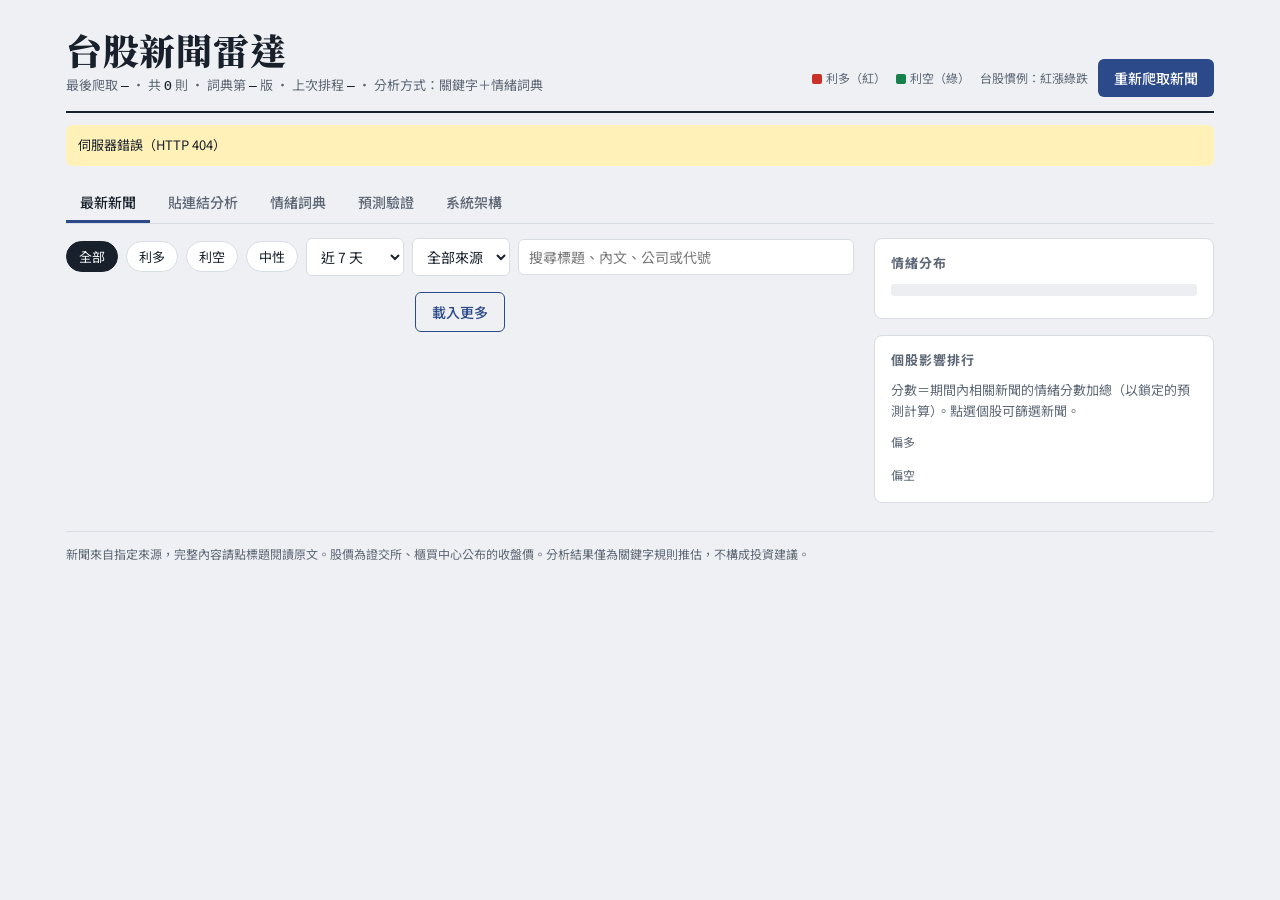
==== web/index.html @ 19d864b9 "first-edition" ====
<!doctype html>
<html lang="zh-Hant">
<head>
<meta charset="utf-8">
<meta name="viewport" content="width=device-width, initial-scale=1">
<title>台股新聞雷達</title>
<link rel="preconnect" href="https://fonts.googleapis.com">
<link rel="stylesheet" href="https://fonts.googleapis.com/css2?family=Noto+Sans+TC:wght@400;500;700&family=Noto+Serif+TC:wght@700;900&family=IBM+Plex+Mono:wght@400;500;600&display=swap">
<link rel="stylesheet" href="style.css">
</head>
<body>
<div class="wrap">
  <header class="top">
    <div>
      <h1>台股新聞雷達</h1>
      <div class="sub">最後爬取 <b id="updated">—</b> · 共 <b id="count">0</b> 則 · 詞典第 <b id="lexv">—</b> 版 · 上次排程 <b id="lastjob" title="">—</b> · 分析方式：關鍵字＋情緒詞典</div>
    </div>
    <div class="actions">
      <span class="legend"><span><i style="background:var(--up)"></i>利多（紅）</span><span><i style="background:var(--down)"></i>利空（綠）</span><span>台股慣例：紅漲綠跌</span></span>
      <button class="btn" id="crawl" title="開發用：立刻爬取一次，約需數分鐘">重新爬取新聞</button>
    </div>
  </header>
  <div class="banner" id="apiErr" hidden></div>
  <div class="log" id="log" hidden></div>

  <nav class="tabs" role="tablist">
    <button role="tab" aria-selected="true" data-tab="feed">最新新聞</button>
    <button role="tab" aria-selected="false" data-tab="try">貼連結分析</button>
    <button role="tab" aria-selected="false" data-tab="lex">情緒詞典</button>
    <button role="tab" aria-selected="false" data-tab="val">預測驗證</button>
    <button role="tab" aria-selected="false" data-tab="arch">系統架構</button>
  </nav>

  <section id="tab-feed">
    <div class="grid">
      <div>
        <div class="toolbar">
          <button class="chip" data-f="all" aria-pressed="true">全部</button>
          <button class="chip" data-f="pos" aria-pressed="false">利多</button>
          <button class="chip" data-f="neg" aria-pressed="false">利空</button>
          <button class="chip" data-f="neu" aria-pressed="false">中性</button>
          <select id="period" aria-label="期間"><option value="1">今天</option><option value="3">近 3 天</option><option value="7" selected>近 7 天</option><option value="30">近 30 天</option><option value="">全部期間</option></select>
          <select id="srcSel" aria-label="新聞來源"><option value="">全部來源</option></select>
          <input type="search" id="q" placeholder="搜尋標題、內文、公司或代號">
          <div class="filtnote" id="filtnote" hidden></div>
        </div>
        <div class="feed" id="feed"></div>
        <button class="btn ghost more" id="more" hidden>載入更多</button>
      </div>
      <aside class="side">
        <div class="panel">
          <h2 id="distH">情緒分布</h2>
          <div class="dist" id="dist"></div>
          <div class="distnums" id="distnums"></div>
        </div>
        <div class="panel">
          <h2>個股影響排行</h2>
          <div class="note">分數＝期間內相關新聞的情緒分數加總（以鎖定的預測計算）。點選個股可篩選新聞。</div>
          <div class="rank-h up">偏多</div>
          <ul class="rank" id="rankUp"></ul>
          <div class="rank-h down">偏空</div>
          <ul class="rank" id="rankDown"></ul>
        </div>
      </aside>
    </div>
  </section>

  <section id="tab-try" hidden>
    <div class="two">
      <div class="panel pad">
        <label class="lb" for="tUrl">新聞連結</label>
        <div class="row urlrow"><input type="url" class="full" id="tUrl" placeholder="貼上新聞網址，例如 https://money.udn.com/money/story/…"><button class="btn" id="tFetch">讀取並分析</button></div>
        <div class="fetchstat" id="tStat" role="status">貼上連結後按「讀取並分析」，伺服器會讀取網頁、擷取標題與內文，再自動分析。</div>
        <div class="srcline" id="tSrc"></div>
        <details class="manual" id="tManual" open>
          <summary>標題與內文（自動帶入，可修改；讀不到時可手動貼上）</summary>
          <label class="lb" for="tTitle">新聞標題</label>
          <input type="text" class="full" id="tTitle">
          <label class="lb" for="tBody">新聞內容</label>
          <textarea id="tBody"></textarea>
          <div class="row" style="margin-top:10px"><button class="btn ghost" id="tRun">重新分析</button><span class="note">修改內容後按這裡</span></div>
        </details>
      </div>
      <div id="tOut"></div>
    </div>
  </section>

  <section id="tab-lex" hidden>
    <div class="two">
      <div class="panel pad">
        <h2>利多詞（正分）</h2><div class="lex" id="lexPos"></div>
        <h2 style="margin-top:16px">利空詞（負分）</h2><div class="lex" id="lexNeg"></div>
        <h2 style="margin-top:16px">產業關鍵字 → 連動族群</h2><div class="lex" id="lexSec"></div>
        <p class="note">產業關鍵字請直接修改 <code>config/lexicon.json</code>，存檔後會自動建立新版本。</p>
      </div>
      <div class="panel pad">
        <h2>新增或修改情緒詞</h2>
        <p class="note">每次修改都會建立新的詞典版本，所有使用這個網站的人共用。已鎖定的預測不受影響，之後新抓到的新聞才會用新版詞典。</p>
        <label class="lb" for="nw">詞彙</label>
        <input type="text" class="full" id="nw" placeholder="例如：漲價效應">
        <label class="lb" for="nwt">分數（正數為利多、負數為利空；輸入既有的詞會改成新分數）</label>
        <div class="row"><input type="number" id="nwt" value="1.5" step="0.5" min="-5" max="5" style="width:110px"><button class="btn" id="nwAdd">存入詞典</button></div>
        <p class="note" id="nwMsg"></p>
        <h2 style="margin-top:18px">版本紀錄</h2>
        <ul class="vers" id="lexVers"></ul>
        <h2 style="margin-top:18px">判斷規則</h2>
        <p class="note">1. 標題中的詞權重 ×1.5。<br>2. 同一句中詞前 5 字內出現「未、不、無、沒有、並非」會把分數反轉，例如「未見砍單」算利多。<br>3. 前方有「大幅、強勁、明顯」等詞時分數 ×1.5。<br>4. 新聞直接提到的公司，取「提到它的那幾句」的分數；只提到產業關鍵字的，相關族群取一半分數，標為「產業連動」。<br>5. 總分 ≥ 1 為利多、≤ −1 為利空，絕對值 ≥ 4 為高影響。</p>
      </div>
    </div>
  </section>

  <section id="tab-val" hidden>
    <div class="panel vctrl">
      <label>預測<select id="vLex"><option value="">原始預測（鎖定）</option></select></label>
      <label>觀察期間<span class="seg" id="vH"><button data-v="1" aria-pressed="false">隔日</button><button data-v="3" aria-pressed="true">3 日</button><button data-v="5" aria-pressed="false">5 日</button><button data-v="10" aria-pressed="false">10 日</button></span></label>
      <label>比較基準<span class="seg" id="vB"><button data-v="excess" aria-pressed="true">扣除大盤</button><button data-v="raw" aria-pressed="false">個股漲跌</button></span></label>
      <label>個股範圍<span class="seg" id="vS"><button data-v="all" aria-pressed="true">含產業連動</button><button data-v="direct" aria-pressed="false">只看直接提及</button></span></label>
      <label for="vThr">「持平」門檻 ±%<input type="number" id="vThr" value="1" min="0" max="10" step="0.5" style="width:90px"></label>
      <button class="btn ghost" id="vRecalc" title="用目前的詞典重新分析所有新聞，另存成重算結果，不改原始預測">用目前詞典重算</button>
    </div>
    <div class="warnbar" id="vWarn"></div>
    <div class="tiles" id="vTiles"></div>
    <div class="vgrid">
      <div class="panel pad chartbox">
        <h2>新聞發布前後的平均累積報酬</h2>
        <div class="note" id="vChartNote"></div>
        <div id="vChart"></div>
      </div>
      <div class="panel pad">
        <h2>影響程度 vs 命中率</h2>
        <div class="note">分數越強的預測應該越準；如果「高」沒有比「低」準，代表詞典權重需要調整。</div>
        <div id="vStr"></div>
        <h2 style="margin-top:16px">驗證規則</h2>
        <p class="note">基準價：新聞在 13:30 收盤前發布，取前一交易日收盤；收盤後發布，取當日收盤。<br>實際方向：第 N 個交易日的報酬（或扣除大盤後的超額報酬）高於門檻為漲、低於負門檻為跌，其餘為持平。<br>命中：預測利多且實際漲，或預測利空且實際跌。中性預測不計入命中率。<br>交易日以證交所公布的開市日為準（颱風、國定假日休市不算）。</p>
      </div>
    </div>
    <div class="panel pad" style="margin-top:16px">
      <div class="row" style="justify-content:space-between"><h2 style="margin:0">逐筆驗證結果</h2>
        <span class="row" id="vRowF"><button class="chip" data-f="all" aria-pressed="true">全部</button><button class="chip" data-f="hit" aria-pressed="false">命中</button><button class="chip" data-f="miss" aria-pressed="false">未命中</button><button class="chip" data-f="wait" aria-pressed="false">待驗證</button></span></div>
      <div class="tblwrap"><table class="vt"><thead><tr><th>新聞日期</th><th>新聞</th><th>個股</th><th>預測</th><th>基準價 → 第 N 日</th><th id="vRetH">超額報酬</th><th>結果</th></tr></thead><tbody id="vRows"></tbody></table></div>
    </div>
    <div class="panel src-panel">
      <h2>收盤價資料</h2>
      <p class="note" id="pRange"></p>
      <div class="row"><button class="btn ghost" id="pUpdate">抓取最新收盤價</button><span class="note">從證交所、櫃買中心抓還沒有的交易日（每天收盤後排程也會自動跑）。</span></div>
      <details class="manual">
        <summary>匯入收盤價 CSV（官方資料抓不到時使用）</summary>
        <label class="lb" for="pFile">檔案（日期, 代號, 收盤價）</label>
        <input type="file" id="pFile" accept=".csv,text/csv,text/plain">
        <pre>日期,代號,收盤價
2026/09/01,2330,1985
115/09/01,2408,182.5
2026-09-01,TAIEX,32150.6</pre>
        <p class="note">日期可用西元或民國年。大盤代號填 TAIEX、加權指數或大盤，用來計算超額報酬。</p>
        <textarea id="pText" placeholder="或直接把 CSV 內容貼在這裡" style="min-height:110px"></textarea>
        <div class="row" style="margin-top:10px"><button class="btn" id="pImport">匯入</button></div>
      </details>
      <p class="note" id="pMsg"></p>
    </div>
  </section>

  <section id="tab-arch" hidden>
    <div class="panel pad">
      <h2>運作流程</h2>
      <ol class="arch">
        <li><b>爬蟲</b>讀各來源的 RSS 或文章列表頁，再讀文章頁取標題、時間與內文。每個網址先檢查 robots.txt，同一網站請求有間隔。</li>
        <li><b>原文連結</b>每則新聞以原文網址為唯一鍵，沒有網址就不收錄；網址會先去掉追蹤參數。</li>
        <li><b>去重與儲存</b>網址相同、或 3 天內標題相同的視為同一則，存進 SQLite。</li>
        <li><b>詞典分析</b>套用與原型相同的規則，再加上公司短名稱排除規則與產業連動的句子限制。</li>
        <li><b>鎖定預測</b>新聞存檔當下就把分數與詞典版本存檔，資料庫禁止事後修改。</li>
        <li><b>收盤價</b>收盤後抓證交所、櫃買中心的官方收盤價與加權指數。</li>
        <li><b>自動驗證</b>比對新聞後第 N 個交易日的股價，計算命中率；依結果調整詞典，再用「重算」比較新舊詞典。</li>
        <li><b>網站</b>這個頁面所有資料都來自後端 API（說明在 <a class="origlink" href="/docs" target="_blank">/docs</a>）。</li>
      </ol>
      <p class="note" id="srcStatus" style="margin-top:12px"></p>
    </div>
  </section>

  <footer>新聞來自指定來源，完整內容請點標題閱讀原文。股價為證交所、櫃買中心公布的收盤價。分析結果僅為關鍵字規則推估，不構成投資建議。</footer>
</div>
<script src="app.js"></script>
</body>
</html>
---- web/style.css ----
/* 台股新聞雷達：沿用原型 news-radar.html 的樣式。交易終端風格的雙欄 —— 左邊新聞串流，右邊個股影響排行 */
:root{
  --bg:#EEF0F3; --panel:#FFFFFF; --ink:#18202B; --muted:#5D6776; --line:#D9DDE4;
  --accent:#2C4A8A; --accent-soft:#E3E9F6;
  --up:#C8322A; --up-soft:#FBE7E5; --down:#16804A; --down-soft:#E2F3EA; --flat:#7A8494; --flat-soft:#ECEEF1;
  --hl:#FFF1B8;
  --f-display:"Noto Serif TC","Songti TC",serif;
  --f-body:"Noto Sans TC","PingFang TC","Microsoft JhengHei",system-ui,sans-serif;
  --f-mono:"IBM Plex Mono",ui-monospace,Menlo,monospace;
}
@media (prefers-color-scheme: dark){:root:not([data-theme="light"]){
  --bg:#12161D; --panel:#1A1F28; --ink:#E6E9EE; --muted:#9AA3B2; --line:#2B323E;
  --accent:#8EA9E8; --accent-soft:#232D44;
  --up:#F0675C; --up-soft:#3A2224; --down:#4CC48A; --down-soft:#1C3329; --flat:#9AA3B2; --flat-soft:#262C36;
  --hl:#4A4220; color-scheme:dark}}
:root[data-theme="dark"]{
  --bg:#12161D; --panel:#1A1F28; --ink:#E6E9EE; --muted:#9AA3B2; --line:#2B323E;
  --accent:#8EA9E8; --accent-soft:#232D44;
  --up:#F0675C; --up-soft:#3A2224; --down:#4CC48A; --down-soft:#1C3329; --flat:#9AA3B2; --flat-soft:#262C36;
  --hl:#4A4220; color-scheme:dark}
*{box-sizing:border-box}
body{background:var(--bg);color:var(--ink);font-family:var(--f-body);font-size:15px;line-height:1.6}
.wrap{max-width:1180px;margin:0 auto;padding-left:max(16px,env(safe-area-inset-left,0px));padding-right:max(16px,env(safe-area-inset-right,0px));padding-block:20px 48px}
header.top{display:flex;flex-wrap:wrap;gap:12px 24px;align-items:flex-end;justify-content:space-between;border-bottom:2px solid var(--ink);padding-bottom:14px}
h1{font-family:var(--f-display);font-weight:900;font-size:clamp(26px,4vw,36px);margin:0;letter-spacing:.02em;line-height:1.2}
.sub{color:var(--muted);font-size:13px;margin-top:4px}
.sub b{font-family:var(--f-mono);font-weight:500;color:var(--ink)}
.proto{display:inline-block;font-size:11px;letter-spacing:.08em;border:1px solid var(--accent);color:var(--accent);padding:1px 7px;border-radius:3px;margin-left:8px;vertical-align:middle;font-family:var(--f-body)}
.actions{display:flex;gap:10px;align-items:center;flex-wrap:wrap}
button{font-family:inherit;font-size:14px;cursor:pointer}
.btn{background:var(--accent);color:var(--panel);border:0;padding:9px 16px;border-radius:6px;font-weight:500}
.btn:hover{filter:brightness(1.1)}
.btn:disabled{opacity:.6;cursor:progress}
.btn.ghost{background:transparent;color:var(--accent);border:1px solid var(--accent)}
:focus-visible{outline:2px solid var(--accent);outline-offset:2px}
.legend{font-size:12px;color:var(--muted);display:flex;gap:10px;align-items:center}
.legend i{display:inline-block;width:10px;height:10px;border-radius:2px;margin-right:4px;vertical-align:-1px}

.log{font-family:var(--f-mono);font-size:12px;background:var(--panel);border:1px solid var(--line);border-radius:6px;padding:10px 12px;margin-top:14px;color:var(--muted);max-height:150px;overflow:auto}
.log div::before{content:"› ";color:var(--accent)}

nav.tabs{display:flex;gap:4px;margin:18px 0 14px;border-bottom:1px solid var(--line);overflow-x:auto}
nav.tabs button{background:none;border:0;border-bottom:3px solid transparent;padding:8px 14px;color:var(--muted);font-weight:500;white-space:nowrap}
nav.tabs button[aria-selected="true"]{color:var(--ink);border-bottom-color:var(--accent)}

.grid{display:grid;grid-template-columns:minmax(0,1fr) 340px;gap:20px;align-items:start}
@media (max-width:900px){.grid{grid-template-columns:minmax(0,1fr)}}

.panel{background:var(--panel);border:1px solid var(--line);border-radius:8px}
.side{display:flex;flex-direction:column;gap:16px}
.side .panel{padding:14px 16px}
.panel h2{font-size:13px;letter-spacing:.08em;color:var(--muted);margin:0 0 10px;font-weight:700}

.dist{display:flex;height:12px;border-radius:3px;overflow:hidden;background:var(--flat-soft)}
.dist span{display:block;height:100%}
.distnums{display:flex;justify-content:space-between;font-size:13px;margin-top:8px;font-variant-numeric:tabular-nums}
.distnums b{font-family:var(--f-mono);font-size:20px;display:block;line-height:1.2}

.rank{list-style:none;margin:0;padding:0;display:flex;flex-direction:column;gap:2px}
.rank li button{width:100%;display:grid;grid-template-columns:44px 1fr 74px 42px;gap:8px;align-items:center;background:none;border:0;padding:6px 4px;border-radius:4px;text-align:left;color:var(--ink)}
.rank li button:hover,.rank li button[aria-pressed="true"]{background:var(--accent-soft)}
.code{font-family:var(--f-mono);font-size:12px;color:var(--muted)}
.bar{height:8px;background:var(--flat-soft);border-radius:2px;position:relative;overflow:hidden}
.bar span{position:absolute;top:0;bottom:0;left:0;border-radius:2px}
.num{font-family:var(--f-mono);font-size:13px;text-align:right;font-variant-numeric:tabular-nums}
.up{color:var(--up)} .down{color:var(--down)} .flat{color:var(--flat)}
.rank-h{font-size:12px;color:var(--muted);margin:10px 0 4px}

.toolbar{display:flex;flex-wrap:wrap;gap:8px;align-items:center;margin-bottom:12px}
.chip{border:1px solid var(--line);background:var(--panel);color:var(--ink);padding:5px 12px;border-radius:999px;font-size:13px}
.chip[aria-pressed="true"]{background:var(--ink);color:var(--panel);border-color:var(--ink)}
input[type=search],input[type=text],input[type=number],textarea,select{font-family:inherit;font-size:14px;color:var(--ink);background:var(--panel);border:1px solid var(--line);border-radius:6px;padding:7px 10px}
input[type=search]{flex:1;min-width:160px}
.filtnote{font-size:13px;color:var(--muted);width:100%}
.filtnote button{background:none;border:0;color:var(--accent);text-decoration:underline;padding:0}

.feed{display:flex;flex-direction:column;gap:12px}
article.news{background:var(--panel);border:1px solid var(--line);border-radius:8px;display:grid;grid-template-columns:6px minmax(0,1fr);overflow:hidden}
article.news .stripe{background:var(--flat)}
article.news.pos .stripe{background:var(--up)} article.news.neg .stripe{background:var(--down)}
.nbody{padding:14px 16px;min-width:0}
.meta{display:flex;flex-wrap:wrap;gap:6px 12px;align-items:center;font-size:12px;color:var(--muted)}
.pill{font-size:12px;font-weight:700;padding:2px 9px;border-radius:3px}
.pill.pos{background:var(--up-soft);color:var(--up)} .pill.neg{background:var(--down-soft);color:var(--down)} .pill.neu{background:var(--flat-soft);color:var(--flat)}
.score{font-family:var(--f-mono);font-weight:600}
article h3{font-size:17px;margin:6px 0 4px;line-height:1.45;text-wrap:balance}
.text{color:var(--muted);font-size:14px;margin:0}
mark{background:none;color:inherit;padding:0 1px;border-radius:2px}
mark.k-pos{background:var(--up-soft);color:var(--up);font-weight:500}
mark.k-neg{background:var(--down-soft);color:var(--down);font-weight:500}
mark.k-stock{box-shadow:inset 0 -2px 0 var(--accent);color:var(--ink);font-weight:500}
mark.k-sector{box-shadow:inset 0 -1px 0 var(--muted);color:var(--ink)}
mark.k-negator{background:var(--hl);color:var(--ink)}
details.why{margin-top:10px;border-top:1px dashed var(--line);padding-top:8px}
details.why summary{cursor:pointer;font-size:13px;color:var(--accent);font-weight:500}
.impacts{display:flex;flex-direction:column;gap:6px;margin-top:8px}
.imp{display:grid;grid-template-columns:118px 64px minmax(0,1fr);gap:10px;font-size:13px;align-items:baseline}
@media (max-width:520px){.imp{grid-template-columns:1fr auto}.imp .reason{grid-column:1/-1}}
.imp .nm b{font-weight:700}
.imp .reason{color:var(--muted)}
.hits{font-size:12px;color:var(--muted);margin-top:8px}
.tags{display:flex;flex-wrap:wrap;gap:6px;margin-top:10px}
.stag{font-size:12px;border:1px solid var(--line);border-radius:4px;padding:1px 7px;display:inline-flex;gap:5px;align-items:baseline}
.stag .code{font-size:11px}
.empty{padding:28px;text-align:center;color:var(--muted);background:var(--panel);border:1px dashed var(--line);border-radius:8px}

.two{display:grid;grid-template-columns:minmax(0,1fr) minmax(0,1fr);gap:20px;align-items:start}
@media (max-width:820px){.two{grid-template-columns:minmax(0,1fr)}}
.pad{padding:16px}
label.lb{display:block;font-size:13px;font-weight:500;margin:10px 0 4px}
textarea{width:100%;min-height:150px;resize:vertical;line-height:1.6}
input[type=text].full{width:100%}
.row{display:flex;gap:8px;flex-wrap:wrap;align-items:center}
.lex{display:flex;flex-wrap:wrap;gap:6px}
.lex span{font-size:13px;padding:2px 8px;border-radius:4px;font-variant-numeric:tabular-nums}
.lex .p{background:var(--up-soft);color:var(--up)} .lex .n{background:var(--down-soft);color:var(--down)}
.lex .c{background:var(--accent-soft);color:var(--accent)}
.lex small{font-family:var(--f-mono);opacity:.8;margin-left:4px}
.lex button{background:none;border:0;color:inherit;padding:0 0 0 4px;font-size:13px}
.note{font-size:13px;color:var(--muted)}
.arch{list-style:none;margin:0;padding:0;display:grid;grid-template-columns:repeat(auto-fit,minmax(170px,1fr));gap:10px;counter-reset:s}
.arch li{border:1px solid var(--line);border-radius:6px;padding:10px 12px;counter-increment:s;font-size:13px;color:var(--muted)}
.arch li b{display:block;color:var(--ink);font-size:14px}
.arch li b::before{content:counter(s) ". ";font-family:var(--f-mono);color:var(--accent)}
a.orig{color:inherit;text-decoration:none}a.orig:hover{text-decoration:underline}
.origlink{color:var(--accent);font-weight:500;text-decoration:none}.origlink:hover{text-decoration:underline}
table.vt a.orig{font-weight:500}
.urlrow{flex-wrap:nowrap}.urlrow input{min-width:0}
@media (max-width:520px){.urlrow{flex-wrap:wrap}}
.fetchstat{font-size:13px;color:var(--muted);margin-top:8px;padding:8px 10px;border-radius:6px;background:var(--bg)}
.fetchstat.ok{color:var(--accent);background:var(--accent-soft)}.fetchstat.bad{color:var(--ink);background:var(--hl)}
.srcline{font-size:13px;margin-top:8px;color:var(--muted)}
details.manual{margin-top:14px;border-top:1px solid var(--line);padding-top:10px}
details.manual summary{cursor:pointer;font-size:13px;font-weight:500;color:var(--ink)}
footer{margin-top:28px;font-size:12px;color:var(--muted);border-top:1px solid var(--line);padding-top:12px}
@media (prefers-reduced-motion:no-preference){article.news.fresh{animation:in .5s ease}@keyframes in{from{background:var(--accent-soft)}to{background:var(--panel)}}}
.vctrl{display:flex;flex-wrap:wrap;gap:10px 18px;align-items:end;padding:14px 16px}
.vctrl label{display:flex;flex-direction:column;gap:4px;font-size:12px;color:var(--muted);font-weight:500}
.seg{display:inline-flex;border:1px solid var(--line);border-radius:6px;overflow:hidden}
.seg button{background:var(--panel);color:var(--ink);border:0;padding:6px 12px;font-size:13px}
.seg button+button{border-left:1px solid var(--line)}
.seg button[aria-pressed="true"]{background:var(--ink);color:var(--panel)}
.tiles{display:grid;grid-template-columns:repeat(5,minmax(0,1fr));gap:12px;margin:16px 0}
@media (max-width:820px){.tiles{grid-template-columns:repeat(2,minmax(0,1fr))}}
.tile{background:var(--panel);border:1px solid var(--line);border-radius:8px;padding:12px 14px}
.tile .k{font-size:12px;color:var(--muted)}
.tile .v{font-family:var(--f-mono);font-size:26px;font-weight:600;line-height:1.25;font-variant-numeric:tabular-nums}
.tile .s{font-size:12px;color:var(--muted)}
.vgrid{display:grid;grid-template-columns:minmax(0,1.6fr) minmax(0,1fr);gap:16px;align-items:start}
@media (max-width:900px){.vgrid{grid-template-columns:minmax(0,1fr)}}
.chartbox svg{width:100%;height:auto;display:block}
.chartbox text{fill:var(--muted);font-family:var(--f-mono);font-size:11px}
.sbar{display:grid;grid-template-columns:48px minmax(0,1fr) 92px;gap:10px;align-items:center;font-size:13px;margin:8px 0}
.sbar .track{height:14px;background:var(--flat-soft);border-radius:3px;position:relative;overflow:hidden}
.sbar .track span{position:absolute;inset:0 auto 0 0;background:var(--accent);border-radius:3px}
.sbar .track i{position:absolute;top:-2px;bottom:-2px;left:50%;border-left:1px dashed var(--muted)}
.tblwrap{overflow-x:auto;margin-top:10px}
table.vt{width:100%;border-collapse:collapse;font-size:13px;min-width:720px}
table.vt th{text-align:left;font-weight:500;color:var(--muted);font-size:12px;border-bottom:1px solid var(--line);padding:8px 6px;white-space:nowrap}
table.vt td{border-bottom:1px solid var(--line);padding:8px 6px;vertical-align:top}
table.vt td.n{font-family:var(--f-mono);text-align:right;white-space:nowrap;font-variant-numeric:tabular-nums}
table.vt .ttl{max-width:300px}
.res{font-weight:700;font-size:12px;padding:2px 8px;border-radius:3px;white-space:nowrap}
.res.ok{background:var(--accent-soft);color:var(--accent)} .res.bad{background:var(--flat-soft);color:var(--muted);text-decoration:line-through}
.res.wait{border:1px dashed var(--line);color:var(--muted)}
.src-panel{padding:14px 16px;margin-top:16px}
.src-panel pre{font-family:var(--f-mono);font-size:12px;background:var(--bg);border:1px solid var(--line);border-radius:6px;padding:8px 10px;overflow-x:auto;margin:6px 0}
.err{color:var(--down);font-size:13px}
.warnbar{font-size:13px;background:var(--accent-soft);color:var(--ink);border-radius:6px;padding:8px 12px;margin-top:12px}
/* ---------- 正式版新增 ---------- */
.more{display:block;margin:4px auto 0}
.fulltext summary{cursor:pointer;font-size:13px;color:var(--accent);margin-top:6px}
.fulltext p{white-space:pre-line}
.vers{list-style:none;margin:6px 0 0;padding:0;font-size:13px;color:var(--muted);max-height:220px;overflow:auto}
.vers li{padding:3px 0;border-bottom:1px dashed var(--line)}
.vers b{font-family:var(--f-mono);color:var(--ink);font-weight:500;margin-right:6px}
.banner{font-size:13px;border-radius:6px;padding:10px 12px;margin-top:12px;background:var(--hl);color:var(--ink)}
article.news h2{font-size:13px;letter-spacing:.08em;color:var(--muted);font-weight:700}
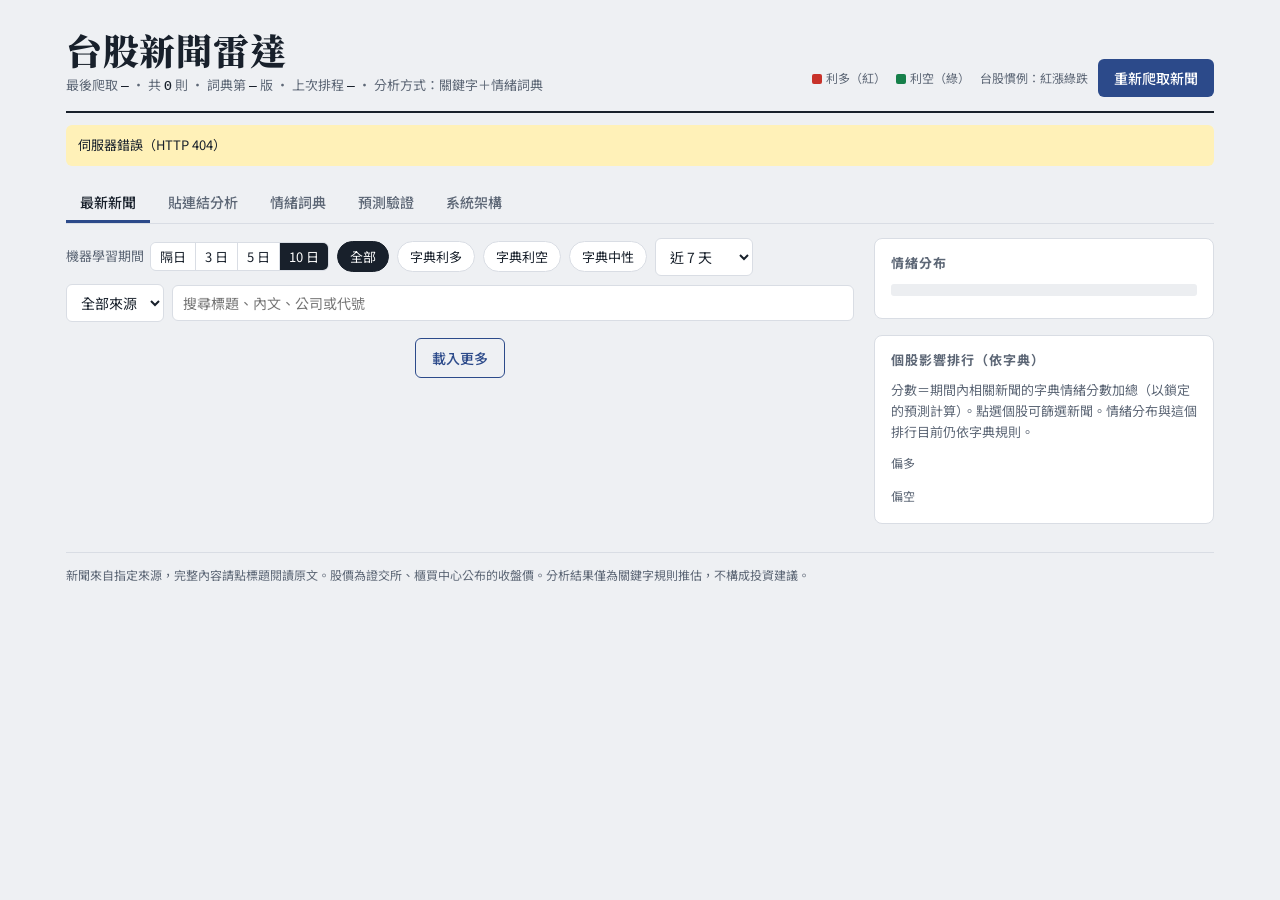
==== commit 181581d1: "machine learning" ====
--- a/web/index.html
+++ b/web/index.html
@@ -17,7 +17,8 @@
     </div>
     <div class="actions">
       <span class="legend"><span><i style="background:var(--up)"></i>利多（紅）</span><span><i style="background:var(--down)"></i>利空（綠）</span><span>台股慣例：紅漲綠跌</span></span>
-      <button class="btn" id="crawl" title="開發用：立刻爬取一次，約需數分鐘">重新爬取新聞</button>
+      <span class="hint" id="crawlHint" hidden></span>
+      <button class="btn" id="crawl" title="立刻爬取一次，約需數分鐘">重新爬取新聞<span class="badge" id="crawlBadge" hidden></span></button>
     </div>
   </header>
   <div class="banner" id="apiErr" hidden></div>
@@ -35,10 +36,11 @@
     <div class="grid">
       <div>
         <div class="toolbar">
+          <label class="mlh" title="機器學習每個觀察期間各有一個模型；切換後列表上的判斷跟著換">機器學習期間<span class="seg" id="mlH"><button data-v="1" aria-pressed="false">隔日</button><button data-v="3" aria-pressed="false">3 日</button><button data-v="5" aria-pressed="false">5 日</button><button data-v="10" aria-pressed="true">10 日</button></span></label>
           <button class="chip" data-f="all" aria-pressed="true">全部</button>
-          <button class="chip" data-f="pos" aria-pressed="false">利多</button>
-          <button class="chip" data-f="neg" aria-pressed="false">利空</button>
-          <button class="chip" data-f="neu" aria-pressed="false">中性</button>
+          <button class="chip" data-f="pos" aria-pressed="false" title="依字典規則篩選">字典利多</button>
+          <button class="chip" data-f="neg" aria-pressed="false" title="依字典規則篩選">字典利空</button>
+          <button class="chip" data-f="neu" aria-pressed="false" title="依字典規則篩選">字典中性</button>
           <select id="period" aria-label="期間"><option value="1">今天</option><option value="3">近 3 天</option><option value="7" selected>近 7 天</option><option value="30">近 30 天</option><option value="">全部期間</option></select>
           <select id="srcSel" aria-label="新聞來源"><option value="">全部來源</option></select>
           <input type="search" id="q" placeholder="搜尋標題、內文、公司或代號">
@@ -54,8 +56,8 @@
           <div class="distnums" id="distnums"></div>
         </div>
         <div class="panel">
-          <h2>個股影響排行</h2>
-          <div class="note">分數＝期間內相關新聞的情緒分數加總（以鎖定的預測計算）。點選個股可篩選新聞。</div>
+          <h2>個股影響排行（依字典）</h2>
+          <div class="note">分數＝期間內相關新聞的字典情緒分數加總（以鎖定的預測計算）。點選個股可篩選新聞。情緒分布與這個排行目前仍依字典規則。</div>
           <div class="rank-h up">偏多</div>
           <ul class="rank" id="rankUp"></ul>
           <div class="rank-h down">偏空</div>
@@ -111,11 +113,13 @@
 
   <section id="tab-val" hidden>
     <div class="panel vctrl">
-      <label>預測<select id="vLex"><option value="">原始預測（鎖定）</option></select></label>
+      <label>預測<select id="vLex"><option value="">字典（鎖定）</option></select></label>
       <label>觀察期間<span class="seg" id="vH"><button data-v="1" aria-pressed="false">隔日</button><button data-v="3" aria-pressed="true">3 日</button><button data-v="5" aria-pressed="false">5 日</button><button data-v="10" aria-pressed="false">10 日</button></span></label>
       <label>比較基準<span class="seg" id="vB"><button data-v="excess" aria-pressed="true">扣除大盤</button><button data-v="raw" aria-pressed="false">個股漲跌</button></span></label>
       <label>個股範圍<span class="seg" id="vS"><button data-v="all" aria-pressed="true">含產業連動</button><button data-v="direct" aria-pressed="false">只看直接提及</button></span></label>
+      <label>計算單位<span class="seg" id="vD"><button data-v="" aria-pressed="true" title="每則新聞的每檔個股各算一筆">每則新聞</button><button data-v="1" aria-pressed="false" title="一檔個股、一個交易日只算一筆；同一事件的多篇報導不重複計算">每檔每日</button></span></label>
       <label for="vThr">「持平」門檻 ±%<input type="number" id="vThr" value="1" min="0" max="10" step="0.5" style="width:90px"></label>
+      <button class="btn ghost" id="vMlRecalc" title="用最新的機器學習模型重新預測所有新聞，另存成重算結果，不改原始預測">用最新模型重算</button>
       <button class="btn ghost" id="vRecalc" title="用目前的詞典重新分析所有新聞，另存成重算結果，不改原始預測">用目前詞典重算</button>
     </div>
     <div class="warnbar" id="vWarn"></div>
@@ -131,7 +135,7 @@
         <div class="note">分數越強的預測應該越準；如果「高」沒有比「低」準，代表詞典權重需要調整。</div>
         <div id="vStr"></div>
         <h2 style="margin-top:16px">驗證規則</h2>
-        <p class="note">基準價：新聞在 13:30 收盤前發布，取前一交易日收盤；收盤後發布，取當日收盤。<br>實際方向：第 N 個交易日的報酬（或扣除大盤後的超額報酬）高於門檻為漲、低於負門檻為跌，其餘為持平。<br>命中：預測利多且實際漲，或預測利空且實際跌。中性預測不計入命中率。<br>交易日以證交所公布的開市日為準（颱風、國定假日休市不算）。</p>
+        <p class="note">基準價：新聞在 09:00 開盤前發布，取前一交易日收盤；開盤後發布（盤中與盤後），取當日收盤。<br>實際方向：第 N 個交易日的報酬（或扣除大盤後的超額報酬）高於門檻為漲、低於負門檻為跌，其餘為持平。<br>命中：預測利多且實際漲，或預測利空且實際跌。中性預測不計入命中率。<br>交易日以證交所公布的開市日為準（颱風、國定假日休市不算）。</p>
       </div>
     </div>
     <div class="panel pad" style="margin-top:16px">
--- a/web/style.css
+++ b/web/style.css
@@ -30,6 +30,10 @@
 button{font-family:inherit;font-size:14px;cursor:pointer}
 .btn{background:var(--accent);color:var(--panel);border:0;padding:9px 16px;border-radius:6px;font-weight:500}
 .btn:hover{filter:brightness(1.1)}
+#crawl{position:relative}
+.badge{position:absolute;top:-8px;right:-8px;min-width:20px;height:20px;padding:0 6px;border-radius:10px;background:var(--up);color:#fff;font-size:12px;font-weight:700;line-height:20px;text-align:center;box-shadow:0 0 0 2px var(--bg, #fff)}
+.hint{font-size:13px;color:var(--up);font-weight:500}
+.hint.quiet{color:var(--muted);font-weight:400}
 .btn:disabled{opacity:.6;cursor:progress}
 .btn.ghost{background:transparent;color:var(--accent);border:1px solid var(--accent)}
 :focus-visible{outline:2px solid var(--accent);outline-offset:2px}
@@ -176,3 +180,12 @@
 .vers b{font-family:var(--f-mono);color:var(--ink);font-weight:500;margin-right:6px}
 .banner{font-size:13px;border-radius:6px;padding:10px 12px;margin-top:12px;background:var(--hl);color:var(--ink)}
 article.news h2{font-size:13px;letter-spacing:.08em;color:var(--muted);font-weight:700}
+
+/* 機器學習（2026-11-20） */
+.mlh{display:inline-flex;align-items:center;gap:6px;font-size:13px;color:var(--muted)}
+.mlh .seg button{padding:4px 9px}
+.stag .prob{font-size:11px;color:var(--muted)}
+.badge{font-size:11px;border:1px solid var(--line);border-radius:3px;padding:0 5px;color:var(--muted)}
+.dict{font-size:12px;color:var(--muted)}
+.mltbl{width:100%;border-collapse:collapse;font-size:13px;margin-top:6px}
+.mltbl td,.mltbl th{padding:3px 6px;border-bottom:1px solid var(--line);text-align:left}
